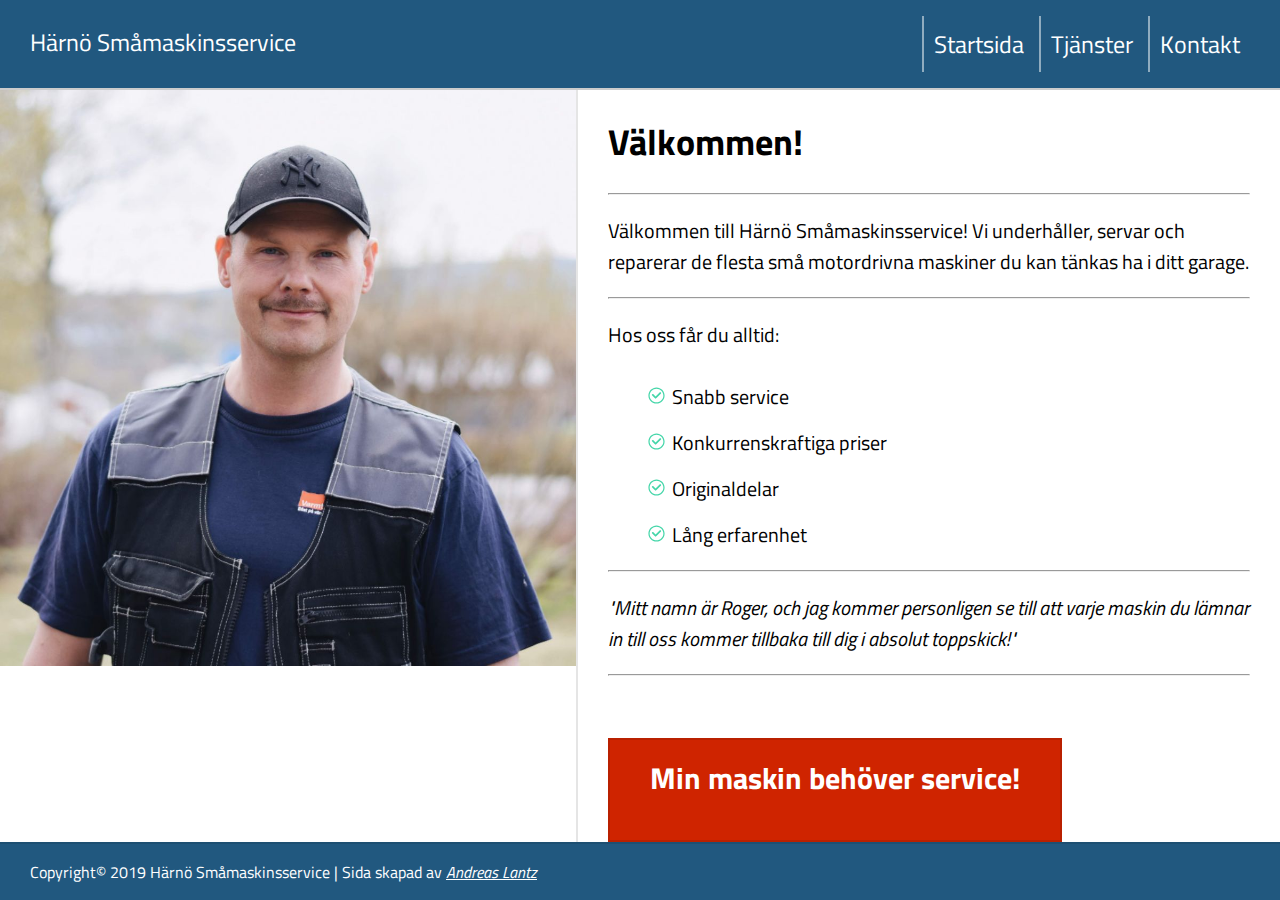
==== index.html @ 1dcfad60 "Add files via upload" ====
<!DOCTYPE html>
<html>

<head>
	<meta charset="UTF-8">
	<meta name="viewport" content="width=device-width, initial-scale=1, maximum-scale=3.0, minimum-scale=1">
	<title>Härnö Småmaskinsservice</title>
	<link rel="stylesheet" href="style.css">
	<link href="https://fonts.googleapis.com/css?family=Titillium+Web" rel="stylesheet">
	<script src="js/jquery.js"></script> <!-- jQuery library included for automatic onLoad delay for overlays -->
	<script src="js/navBtnToggle.js"></script>
</head>

<body>

<!-- Header start -->
	<div id="header">
		<a href="index.html"><p>Härnö Småmaskinsservice</p></a>

<!-- Menu. Visible on wider widths -->
		<div id="menu">
			<p><a href="index.html">Startsida</a></p>
			<p><a href="tjanster.html">Tjänster</a></p>
			<p><a href="kontakt.html">Kontakt</a></p>
		</div>
<!-- Menu for wider widths end -->

<!-- Menu button. Visible on narrower widths-->
		<div id="navBtn" onclick="myFunction(this)">
			<div class="bar1"></div>
			<div class="bar2"></div>
			<div class="bar3"></div>
		</div>
<!-- Menu button end-->

		</div>
<!-- Header end -->

<!-- Menu. Visible on narrower widths (Requires toggle. See JS below) -->
	<div id="nav">
			<a href="index.html">Startsida</a>
			<a href="tjanster.html">Tjänster</a>
			<a href="kontakt.html">Kontakt</a>
	</div>
<!-- Menu for narrower widths end-->

<!-- JS for expanding menu (narrower widths) -->

	<script><!-- Hides #nav on load to only make it visible when toggled -->
		$(document).ready(function(){
			$("#nav").hide();
		});
	</script><!-- -->

	<script><!-- Toggles #nav -->
		$( "#navBtn" ).click(function() {
		  $( "#nav" ).slideToggle("slow");
		});
	</script><!-- -->

	<script><!-- Changes menu icon look -->
		function myFunction(x) {
		  x.classList.toggle("change");
		}
	</script><!-- -->

<!-- JS end -->

<div id="mainContent">

		<img class="indexImage" id="desktop" src="img/cropped.jpg" />
		<img class="indexImage" id="mobile" src="img/full-min.jpg" />

		<div id="indexParagraph">
			<div id="indexText">
				<h1>Välkommen!</h1>
			<hr>
				<p>Välkommen till Härnö Småmaskinsservice! Vi underhåller, servar och reparerar de flesta små motordrivna maskiner du kan tänkas ha i ditt garage.</p>
			<hr>
				<p>Hos oss får du alltid:</p>
					<ul class="indexList">
						<li><span>Snabb service</span></li>
						<li><span>Konkurrenskraftiga priser</span></li>
						<li><span>Originaldelar</span></li>
						<li><span>Lång erfarenhet</span></li>
					</ul>
			<hr>
				<p><i>"Mitt namn är Roger, och jag kommer personligen se till att varje maskin du lämnar in till oss kommer tillbaka till dig i absolut toppskick!"</i></p>
			<hr>
			</div>

				<a id="indexButton" href="tjanster.html"><b>Min maskin behöver service!</b></a>

		</div>

	</div><!-- mainContent wrapper end -->

	<div id="footer">
		<p id="copyright">Copyright© 2019 Härnö Småmaskinsservice | Sida skapad av <a href="https://linkedin.com/in/and-lantz/" target="_blank"><span style="color: #fff;"><u><i>Andreas Lantz</i></u></span></a></p>
		<!-- Remove these comment brackets to activate social media icons
		<div id="socialMedia">
			<p>Hitta oss på:&nbsp;</p>
			<a href="insertlinkhere"><img class="socialMediaIcon" src="img/fbLogo.png" /></a>
			<a href="insertlinkhere"><img class="socialMediaIcon" src="img/igLogo.png" /></a>
		</div>-->
	</div>

</body>

</html>
---- style.css ----
html {
	height: 100%;
	width: 100%;
	scroll-behavior: smooth;
	overflow-y: scroll; /* has to be scroll, not auto */
	-webkit-overflow-scrolling: touch;
}

body {
	margin: 0;
	padding: 0;
	min-height: 100%;
	display: grid;
	grid: auto auto 1fr auto / 1fr;
	grid-template-areas:
  'header'
	'nav'
	'content'
	'footer';
	font-family: 'Titillium Web', sans-serif;
	border: 0;
	background: #fff;
	height: 100%;
}

a {
	text-decoration: none;
	color: black;
}

/* Hides scrollbar */
::-webkit-scrollbar
{
	display: none;
}
/* */

/* Hides scrollbar in IE */
html, body {
	-ms-overflow-style: none;
	overflow: auto;
}
/* */

/* ----- */

#header {
	display: -ms-grid;
	display: grid;
	-ms-grid-columns: (minmax(350px, 1fr))[2];
	    -ms-grid-columns: (minmax(350px, 1fr))[2];
	        grid-template: auto / repeat(2, minmax(350px, 1fr));
	        grid-template-areas:
    'logo menu';
	grid-area: header;
	background-color: #21587F;
	color: #fff;
	overflow: hidden;
	border-bottom: 2px solid #ccc;
	padding: 0 30px 0 30px;
}

#header a  {
	-ms-grid-row: 1;
	-ms-grid-column: 1;
	grid-area: logo;
	font-size: 24px;
	-ms-grid-column-align: start;
	    justify-self: start;
	color: #fff;
	display: block;
}

#menu {
	-ms-grid-row: 1;
	-ms-grid-column: 2;
	display: -webkit-box;
	display: -ms-flexbox;
	display: flex;
	grid-area: menu;
	-ms-flex-item-align: center;
	    align-self: center;
			justify-self: end;
	-ms-grid-column-align: end;
	max-width: 100%;
}

#menu p {
	display: inline-block;
	padding: 10px;
	border-left: 2px solid rgba(255,255,255,.5);
	margin-left: 5px;
	-webkit-transition: 0.3s;
	-o-transition: 0.3s;
	transition: 0.3s;
}

#menu p a {
	color: #fff;
	font-size: 24px;
}

#header div p:hover {
	background: #48687F;
	-webkit-transform: scale(1.1);
	    -ms-transform: scale(1.1);
	        transform: scale(1.1);
}

#navBtn {
  display: none;
  cursor: pointer;
  grid-area: nav-btn;
	align-self: center;
	justify-self: end;
	-ms-grid-column-align: end;
}

.bar1, .bar2, .bar3 {
  width: 35px;
  height: 5px;
  background-color: #333;
  margin: 6px 0;
  -webkit-transition: 0.4s;
  -o-transition: 0.4s;
  transition: 0.4s;
}

.change .bar1 {
  -webkit-transform: rotate(-45deg) translate(-9px, 6px);
  -ms-transform: rotate(-45deg) translate(-9px, 6px);
      transform: rotate(-45deg) translate(-9px, 6px);
}

.change .bar2 {opacity: 0;}

.change .bar3 {
  -webkit-transform: rotate(45deg) translate(-8px, -8px);
  -ms-transform: rotate(45deg) translate(-8px, -8px);
      transform: rotate(45deg) translate(-8px, -8px);
}

/* ----- */

#mainContent {
	overflow: hidden;
	grid-area: content;
	display: flex;
}

#nav {
	display: grid;
	grid-area: nav;
	text-align: center;
	align-items: center;
	vertical-align: center;
	background: #fff;
}

#nav a {
	font-size: 18px;
	max-width: 100%;
	border-bottom: 2px solid rgba(0,0,0,.1);
	padding: 20px;
	-moz-transition: 0.3s;
	-webkit-transition: 0.3s;
	transition: 0.3s;
}

#nav a:hover {
	cursor: pointer;
	transform: scale(1.05);
	background: rgba(0,0,0,.1);
}

.indexImage {
	place-self: start;
	width: 45%;
	/* Height is defined in media queries, due to it being defined as "height" in browser and "max-height" on narrower devices */
}

#desktop {
	display: block;
}

#mobile {
	display: none;
}

#gMap {
	place-self: start;
	width: 48%;
	border: 0;
	/* Height is defined in media queries, due to it being defined as "height" in browser and "max-height" on narrower devices */
}

#indexParagraph {
	display: grid;
	grid: repeat(2, auto) / auto;
	grid-template-areas:
	'indexText'
	'indexButton';
	overflow: scroll;
	place-self: center;
	grid-area: text;
	background: #fff;
	padding: 0 30px 0 30px;
	height: 100%;
	width: auto;
	border-left: 2px solid rgba(0,0,0,.1);
}

#indexText {
	grid-area: indexText;
	place-self: start;
	padding-bottom: 30px;
}

#indexButtonArea {
	grid-area: indexButton;
	place-self: center;
	padding-bottom: 30px;
}

#indexParagraph h1 {
	font-size: 36px;

}

#indexParagraph p {
	font-size: 20px;
}

.indexList li {
	list-style: circle inside url("img/checkmark.svg");
	font-size: 30px;
}

.indexList li span {
	font-size: 20px;
}

.allLists li {
	list-style: disc;
	font-size: 20px;
}

.price {
	color: red;
	font-size: 40px;
}

#indexButton {
	display: block;
	font-size: 30px;
	background: #CF2400;
	border: 2px solid rgba(0,0,0,.1);
	-moz-transition: 0.3s;
	-webkit-transition: 0.3s;
	transition: 0.3s;
	outline: none;
	padding: 15px 40px 15px 40px;
	color: #fff;
	width: fit-content;
}

#indexButton:hover {
	cursor: pointer;
	transform: scale(1.03);
	background: #21587F;
}

/* ----- */

#footer {
	display: grid;
	grid-area: footer;
	grid: auto / 70% 30%;
	grid-template-areas:
	'copyright socialMedia';
	border-top: 2px solid rgba(0,0,0,.1);
	background-color: #21587F;
	color: #fff;
	padding: 0 30px 0 30px;
	font-size: 16px;
}

	#copyright {
		display: block;
		grid-area: copyright;
		place-self: center start;
	}

	/* Id socialMedia and class socialMediaIcon is for social media section in footer. */
	#socialMedia {
		grid-area: socialMedia;
		display: flex;
		place-self: center end;
		padding: 10px 0px 10px 0px;
	}

	.socialMediaIcon {
		width: 50px;
		display: inline-block;
		margin-left: 25px;
	}

/* ----- */

@media screen and (min-width: 1024px) {

	#gMap {
		height: 100%;
	}

}

@media screen and (max-width: 1024px) and (orientation: portrait) {

	#mainContent {
		overflow: scroll;
		display: grid;
		grid: auto / auto;
		grid-template-areas:
		'image'
		'text';
	}

	.indexImage, #gMap {
		width: 100%;
	}

	#desktop {
		display: none;
	}

	#mobile {
		display: block;
	}

	#indexParagraph {
		border: 0;
		width: 90%;
		padding: 0;
	}

	#indexButton {
	font-size: 20px;
	}

	#header {
	grid-template: auto / repeat(2, minmax(100px, 1fr)) 30px;
	grid-template-areas:
    'logo logo nav-btn';
	}

	#header a {
	font-size: 20px;
	}

	#menu {
	display: none;
	}

	#navBtn {
	display: inline-block;
	}

	#indexParagraph p {
	font-size: 20px;
	}

	#footer {
	grid: auto / auto;
	grid-template-areas:
	'socialMedia'
	'copyright';
	font-size: 12px;
	}

	#copyright {
		place-self: center;
	}

	#socialMedia {
		place-self: center;
	}

	.socialMediaIcon {
		width: 30px;
		margin-left: 15px;
	}

}

@media screen and (max-width: 1024px) and (orientation: landscape) {

	#indexImage, #gMap {
		width: 30%;
	}

	#indexParagraph {
		width: 70%;
	}

	#indexParagraph h1 {
	font-size: 30px;
	}

	#indexParagraph p {
	font-size: 16px;
	}

	#indexButton {
	font-size: 20px;
	}

	#header {
	grid-template: auto / repeat(2, minmax(100px, 1fr)) 30px;
	grid-template-areas:
    'logo logo nav-btn';
	}

	#menu {
	display: none;
	}

	#navBtn {
	display: inline-block;
	}

	#footer {
		font-size: 12px;
	}

	.socialMediaIcon {
		width: 30px;
		margin-left: 15px;
	}

}
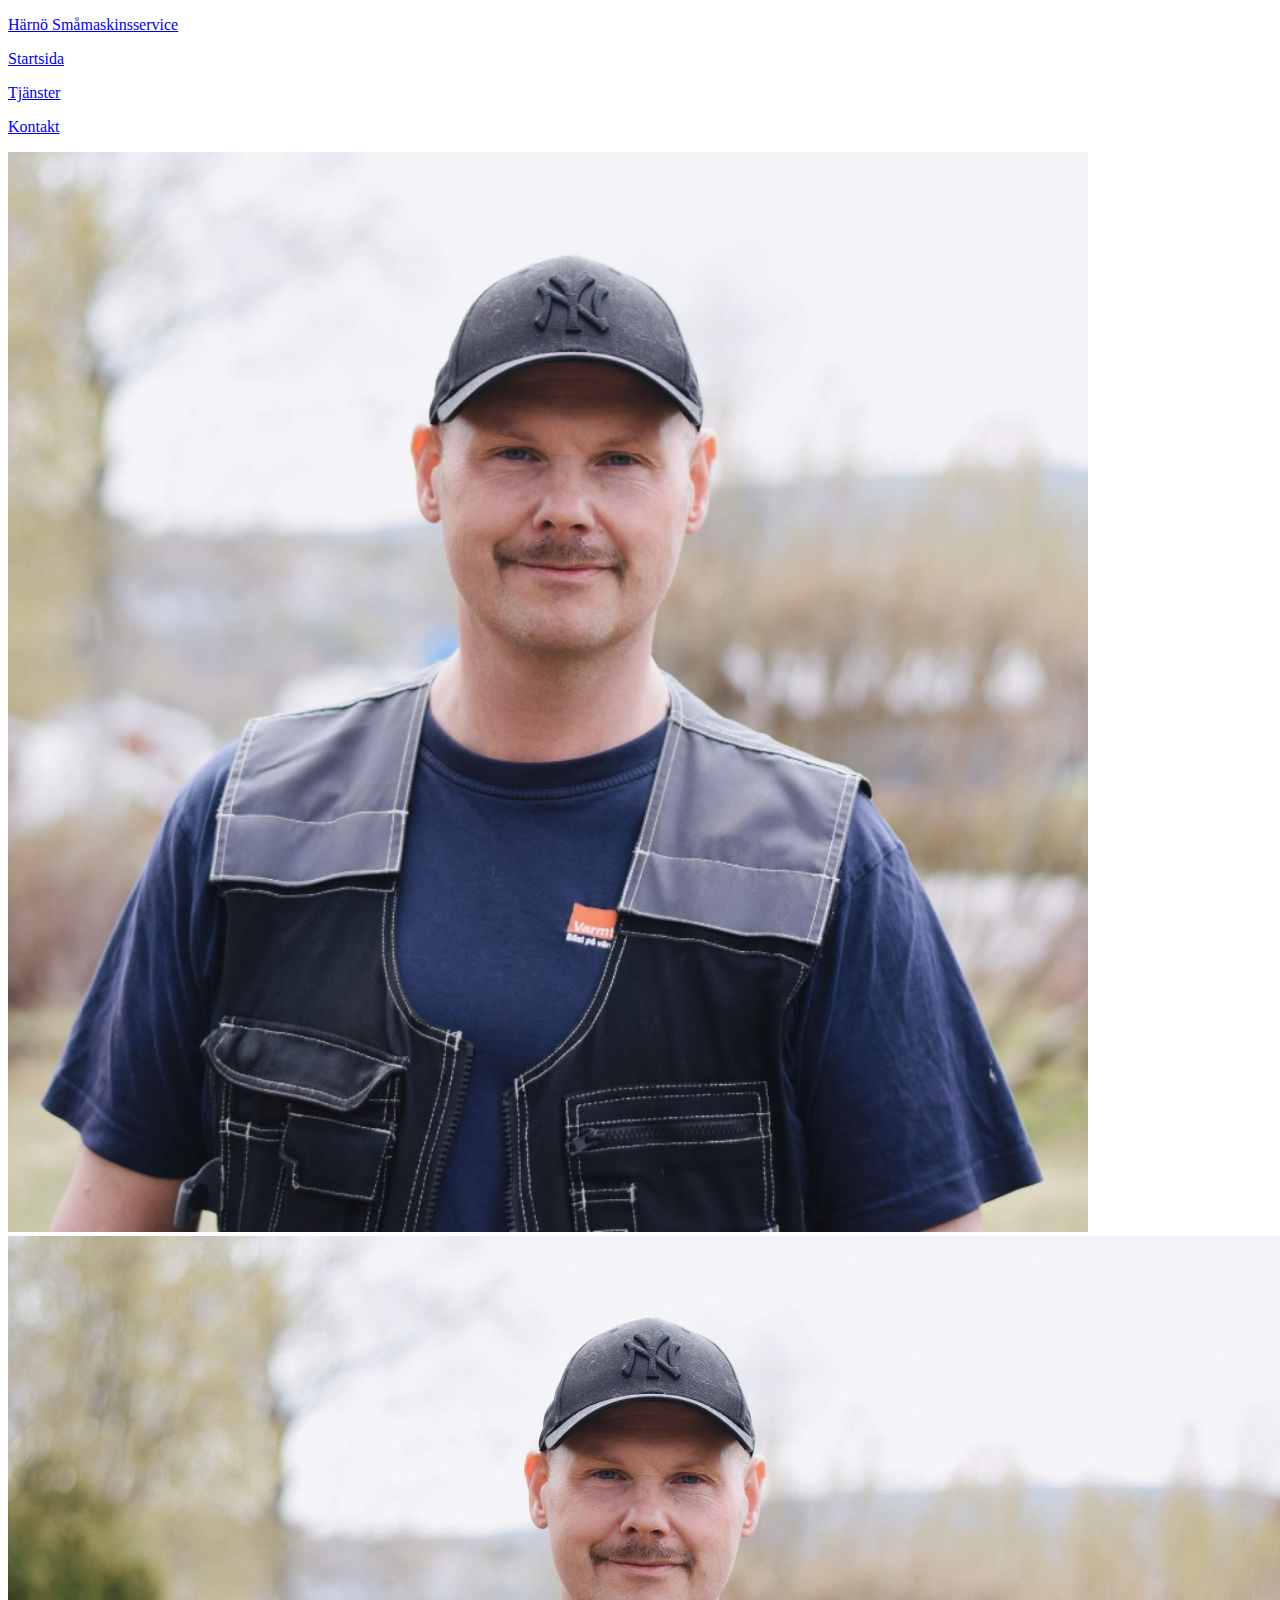
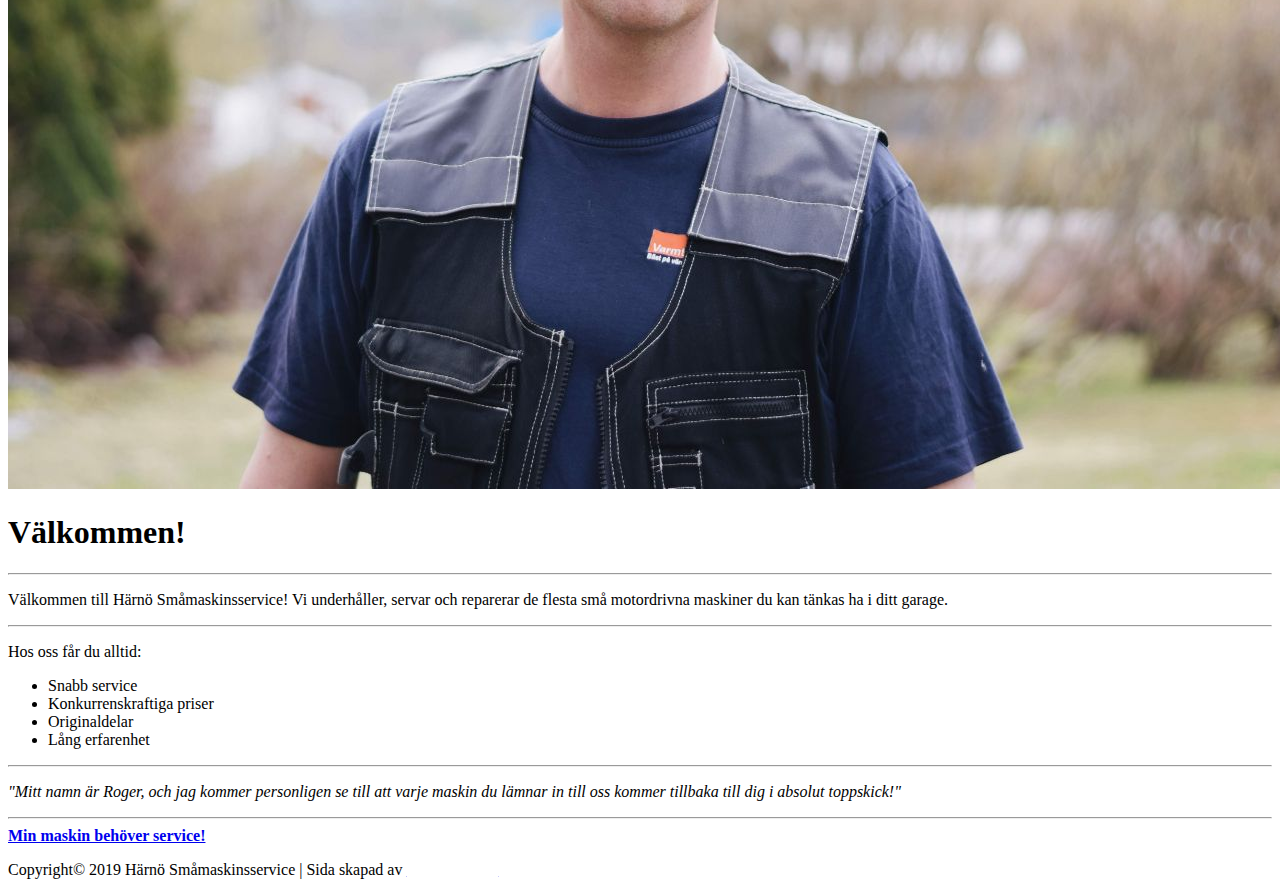
==== commit 5809a9a6: "Add files via upload" ====
--- a/index.html
+++ b/index.html
@@ -5,7 +5,7 @@
 	<meta charset="UTF-8">
 	<meta name="viewport" content="width=device-width, initial-scale=1, maximum-scale=3.0, minimum-scale=1">
 	<title>Härnö Småmaskinsservice</title>
-	<link rel="stylesheet" href="style.css">
+	<link rel="stylesheet" href="stye.css">
 	<link href="https://fonts.googleapis.com/css?family=Titillium+Web" rel="stylesheet">
 	<script src="js/jquery.js"></script> <!-- jQuery library included for automatic onLoad delay for overlays -->
 	<script src="js/navBtnToggle.js"></script>
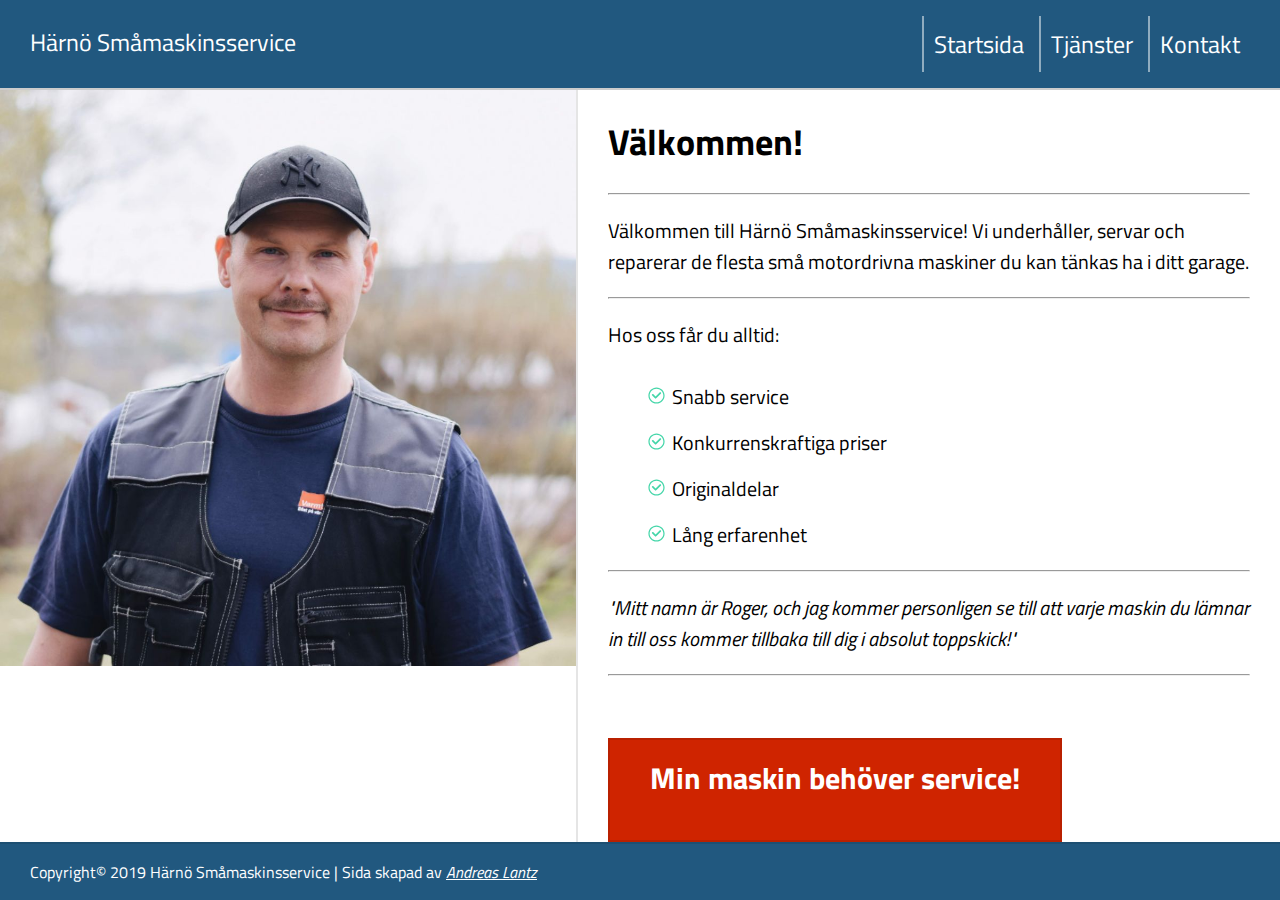
==== commit ef60f09f: "Add files via upload" ====
--- a/index.html
+++ b/index.html
@@ -5,7 +5,7 @@
 	<meta charset="UTF-8">
 	<meta name="viewport" content="width=device-width, initial-scale=1, maximum-scale=3.0, minimum-scale=1">
 	<title>Härnö Småmaskinsservice</title>
-	<link rel="stylesheet" href="stye.css">
+	<link rel="stylesheet" href="style.css">
 	<link href="https://fonts.googleapis.com/css?family=Titillium+Web" rel="stylesheet">
 	<script src="js/jquery.js"></script> <!-- jQuery library included for automatic onLoad delay for overlays -->
 	<script src="js/navBtnToggle.js"></script>
--- a/style.css
+++ b/style.css
@@ -0,0 +1,441 @@
+html {
+	height: 100%;
+	width: 100%;
+	scroll-behavior: smooth;
+	overflow-y: scroll; /* has to be scroll, not auto */
+	-webkit-overflow-scrolling: touch;
+}
+
+body {
+	margin: 0;
+	padding: 0;
+	min-height: 100%;
+	display: grid;
+	grid: auto auto 1fr auto / 1fr;
+	grid-template-areas:
+  'header'
+	'nav'
+	'content'
+	'footer';
+	font-family: 'Titillium Web', sans-serif;
+	border: 0;
+	background: #fff;
+	height: 100%;
+}
+
+a {
+	text-decoration: none;
+	color: black;
+}
+
+/* Hides scrollbar */
+::-webkit-scrollbar
+{
+	display: none;
+}
+/* */
+
+/* Hides scrollbar in IE */
+html, body {
+	-ms-overflow-style: none;
+	overflow: auto;
+}
+/* */
+
+/* ----- */
+
+#header {
+	display: -ms-grid;
+	display: grid;
+	-ms-grid-columns: (minmax(350px, 1fr))[2];
+	    -ms-grid-columns: (minmax(350px, 1fr))[2];
+	        grid-template: auto / repeat(2, minmax(350px, 1fr));
+	        grid-template-areas:
+    'logo menu';
+	grid-area: header;
+	background-color: #21587F;
+	color: #fff;
+	overflow: hidden;
+	border-bottom: 2px solid #ccc;
+	padding: 0 30px 0 30px;
+}
+
+#header a  {
+	-ms-grid-row: 1;
+	-ms-grid-column: 1;
+	grid-area: logo;
+	font-size: 24px;
+	-ms-grid-column-align: start;
+	    justify-self: start;
+	color: #fff;
+	display: block;
+}
+
+#menu {
+	-ms-grid-row: 1;
+	-ms-grid-column: 2;
+	display: -webkit-box;
+	display: -ms-flexbox;
+	display: flex;
+	grid-area: menu;
+	-ms-flex-item-align: center;
+	    align-self: center;
+			justify-self: end;
+	-ms-grid-column-align: end;
+	max-width: 100%;
+}
+
+#menu p {
+	display: inline-block;
+	padding: 10px;
+	border-left: 2px solid rgba(255,255,255,.5);
+	margin-left: 5px;
+	-webkit-transition: 0.3s;
+	-o-transition: 0.3s;
+	transition: 0.3s;
+}
+
+#menu p a {
+	color: #fff;
+	font-size: 24px;
+}
+
+#header div p:hover {
+	background: #48687F;
+	-webkit-transform: scale(1.1);
+	    -ms-transform: scale(1.1);
+	        transform: scale(1.1);
+}
+
+#navBtn {
+  display: none;
+  cursor: pointer;
+  grid-area: nav-btn;
+	align-self: center;
+	justify-self: end;
+	-ms-grid-column-align: end;
+}
+
+.bar1, .bar2, .bar3 {
+  width: 35px;
+  height: 5px;
+  background-color: #333;
+  margin: 6px 0;
+  -webkit-transition: 0.4s;
+  -o-transition: 0.4s;
+  transition: 0.4s;
+}
+
+.change .bar1 {
+  -webkit-transform: rotate(-45deg) translate(-9px, 6px);
+  -ms-transform: rotate(-45deg) translate(-9px, 6px);
+      transform: rotate(-45deg) translate(-9px, 6px);
+}
+
+.change .bar2 {opacity: 0;}
+
+.change .bar3 {
+  -webkit-transform: rotate(45deg) translate(-8px, -8px);
+  -ms-transform: rotate(45deg) translate(-8px, -8px);
+      transform: rotate(45deg) translate(-8px, -8px);
+}
+
+/* ----- */
+
+#mainContent {
+	overflow: hidden;
+	grid-area: content;
+	display: flex;
+}
+
+#nav {
+	display: grid;
+	grid-area: nav;
+	text-align: center;
+	align-items: center;
+	vertical-align: center;
+	background: #fff;
+}
+
+#nav a {
+	font-size: 18px;
+	max-width: 100%;
+	border-bottom: 2px solid rgba(0,0,0,.1);
+	padding: 20px;
+	-moz-transition: 0.3s;
+	-webkit-transition: 0.3s;
+	transition: 0.3s;
+}
+
+#nav a:hover {
+	cursor: pointer;
+	transform: scale(1.05);
+	background: rgba(0,0,0,.1);
+}
+
+.indexImage {
+	place-self: start;
+	width: 45%;
+	/* Height is defined in media queries, due to it being defined as "height" in browser and "max-height" on narrower devices */
+}
+
+#desktop {
+	display: block;
+}
+
+#mobile {
+	display: none;
+}
+
+#gMap {
+	place-self: start;
+	width: 48%;
+	border: 0;
+	/* Height is defined in media queries, due to it being defined as "height" in browser and "max-height" on narrower devices */
+}
+
+#indexParagraph {
+	display: grid;
+	grid: repeat(2, auto) / auto;
+	grid-template-areas:
+	'indexText'
+	'indexButton';
+	overflow: scroll;
+	place-self: center;
+	grid-area: text;
+	background: #fff;
+	padding: 0 30px 0 30px;
+	height: 100%;
+	width: auto;
+	border-left: 2px solid rgba(0,0,0,.1);
+}
+
+#indexText {
+	grid-area: indexText;
+	place-self: start;
+	padding-bottom: 30px;
+}
+
+#indexButtonArea {
+	grid-area: indexButton;
+	place-self: center;
+	padding-bottom: 30px;
+}
+
+#indexParagraph h1 {
+	font-size: 36px;
+
+}
+
+#indexParagraph p {
+	font-size: 20px;
+}
+
+.indexList li {
+	list-style: circle inside url("img/checkmark.svg");
+	font-size: 30px;
+}
+
+.indexList li span {
+	font-size: 20px;
+}
+
+.allLists li {
+	list-style: disc;
+	font-size: 20px;
+}
+
+.price {
+	color: red;
+	font-size: 40px;
+}
+
+#indexButton {
+	display: block;
+	font-size: 30px;
+	background: #CF2400;
+	border: 2px solid rgba(0,0,0,.1);
+	-moz-transition: 0.3s;
+	-webkit-transition: 0.3s;
+	transition: 0.3s;
+	outline: none;
+	padding: 15px 40px 15px 40px;
+	color: #fff;
+	width: fit-content;
+}
+
+#indexButton:hover {
+	cursor: pointer;
+	transform: scale(1.03);
+	background: #21587F;
+}
+
+/* ----- */
+
+#footer {
+	display: grid;
+	grid-area: footer;
+	grid: auto / 70% 30%;
+	grid-template-areas:
+	'copyright socialMedia';
+	border-top: 2px solid rgba(0,0,0,.1);
+	background-color: #21587F;
+	color: #fff;
+	padding: 0 30px 0 30px;
+	font-size: 16px;
+}
+
+	#copyright {
+		display: block;
+		grid-area: copyright;
+		place-self: center start;
+	}
+
+	/* Id socialMedia and class socialMediaIcon is for social media section in footer. */
+	#socialMedia {
+		grid-area: socialMedia;
+		display: flex;
+		place-self: center end;
+		padding: 10px 0px 10px 0px;
+	}
+
+	.socialMediaIcon {
+		width: 50px;
+		display: inline-block;
+		margin-left: 25px;
+	}
+
+/* ----- */
+
+@media screen and (min-width: 1024px) {
+
+	#gMap {
+		height: 100%;
+	}
+
+}
+
+@media screen and (max-width: 1024px) and (orientation: portrait) {
+
+	#mainContent {
+		overflow: scroll;
+		display: grid;
+		grid: auto / auto;
+		grid-template-areas:
+		'image'
+		'text';
+	}
+
+	.indexImage, #gMap {
+		width: 100%;
+	}
+
+	#desktop {
+		display: none;
+	}
+
+	#mobile {
+		display: block;
+	}
+
+	#indexParagraph {
+		border: 0;
+		width: 90%;
+		padding: 0;
+	}
+
+	#indexButton {
+	font-size: 20px;
+	}
+
+	#header {
+	grid-template: auto / repeat(2, minmax(100px, 1fr)) 30px;
+	grid-template-areas:
+    'logo logo nav-btn';
+	}
+
+	#header a {
+	font-size: 20px;
+	}
+
+	#menu {
+	display: none;
+	}
+
+	#navBtn {
+	display: inline-block;
+	}
+
+	#indexParagraph p {
+	font-size: 20px;
+	}
+
+	#footer {
+	grid: auto / auto;
+	grid-template-areas:
+	'socialMedia'
+	'copyright';
+	font-size: 12px;
+	}
+
+	#copyright {
+		place-self: center;
+	}
+
+	#socialMedia {
+		place-self: center;
+	}
+
+	.socialMediaIcon {
+		width: 30px;
+		margin-left: 15px;
+	}
+
+}
+
+@media screen and (max-width: 1024px) and (orientation: landscape) {
+
+	#indexImage, #gMap {
+		width: 30%;
+	}
+
+	#indexParagraph {
+		width: 70%;
+	}
+
+	#indexParagraph h1 {
+	font-size: 30px;
+	}
+
+	#indexParagraph p {
+	font-size: 16px;
+	}
+
+	#indexButton {
+	font-size: 20px;
+	}
+
+	#header {
+	grid-template: auto / repeat(2, minmax(100px, 1fr)) 30px;
+	grid-template-areas:
+    'logo logo nav-btn';
+	}
+
+	#menu {
+	display: none;
+	}
+
+	#navBtn {
+	display: inline-block;
+	}
+
+	#footer {
+		font-size: 12px;
+	}
+
+	.socialMediaIcon {
+		width: 30px;
+		margin-left: 15px;
+	}
+
+}
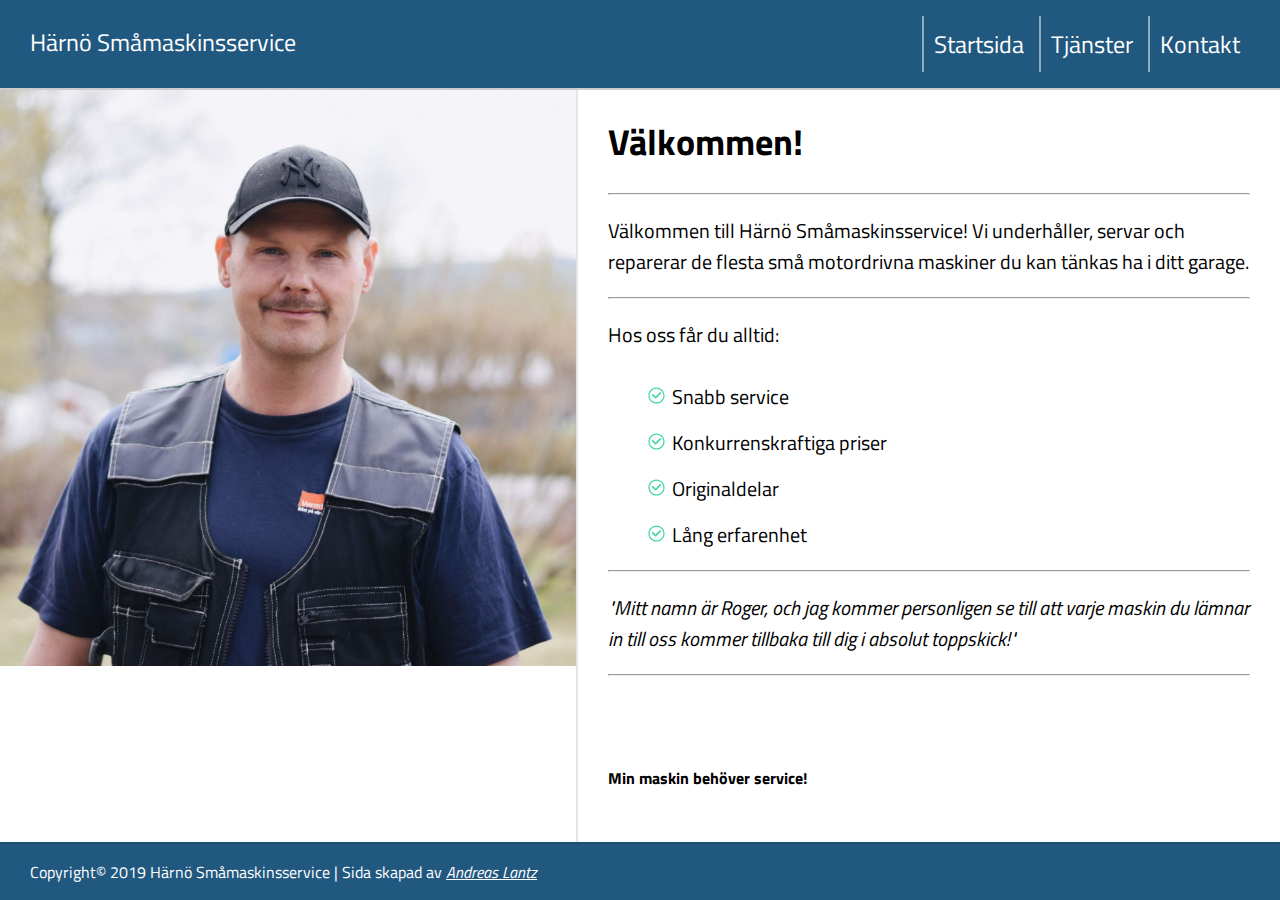
==== commit 3549b427: "Add files via upload" ====
--- a/index.html
+++ b/index.html
@@ -89,7 +89,7 @@
 			<hr>
 			</div>
 
-				<a id="indexButton" href="tjanster.html"><b>Min maskin behöver service!</b></a>
+				<a href="tjanster.html"><b>Min maskin behöver service!</b></a>
 
 		</div>
 
--- a/style.css
+++ b/style.css
@@ -146,6 +146,7 @@
 	overflow: hidden;
 	grid-area: content;
 	display: flex;
+	z-index: 3;
 }
 
 #nav {
@@ -208,6 +209,7 @@
 	height: 100%;
 	width: auto;
 	border-left: 2px solid rgba(0,0,0,.1);
+	z-index: 5;
 }
 
 #indexText {
@@ -262,6 +264,8 @@
 	padding: 15px 40px 15px 40px;
 	color: #fff;
 	width: fit-content;
+	height: fit-content;
+	z-index: 10;
 }
 
 #indexButton:hover {
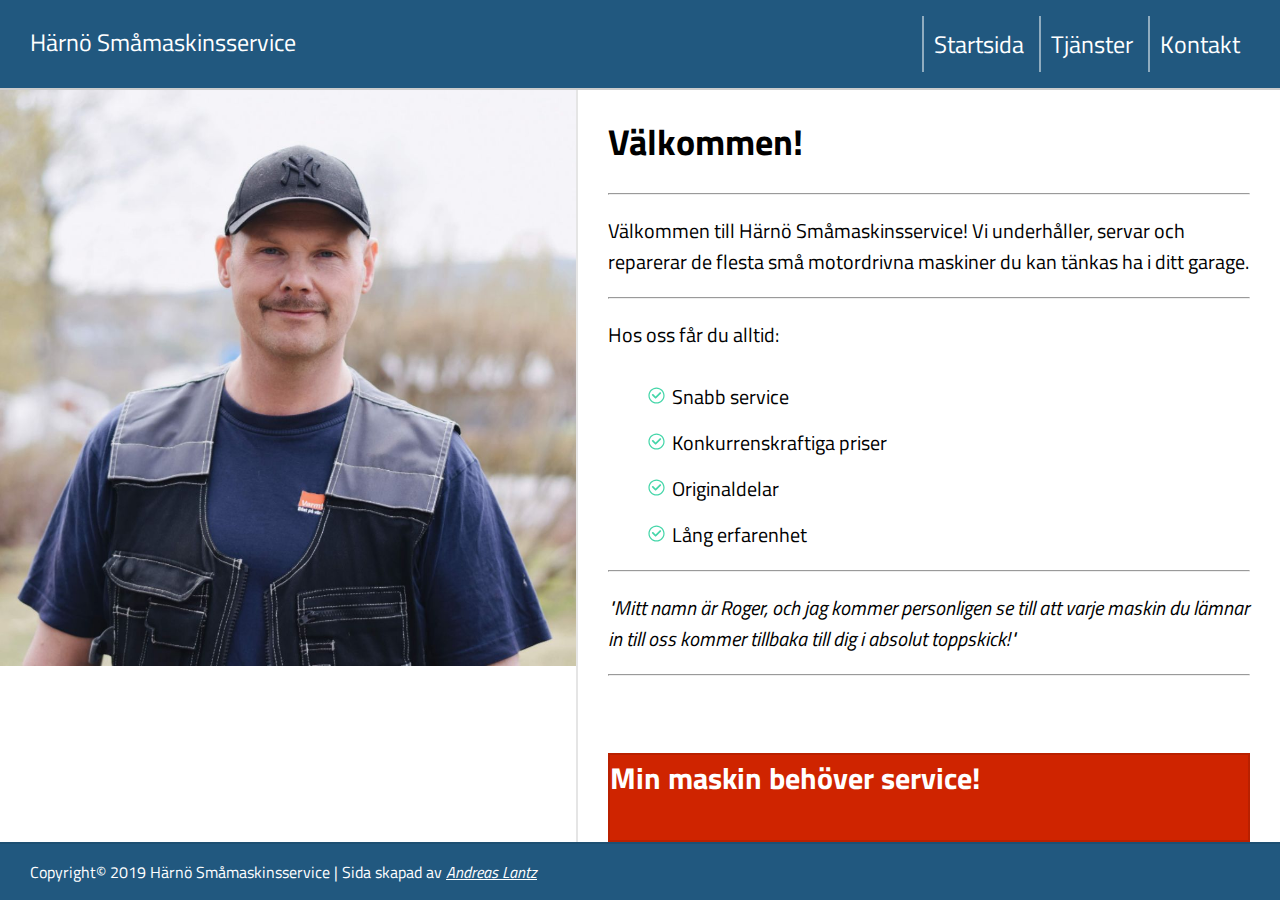
==== commit be635721: "Add files via upload" ====
--- a/index.html
+++ b/index.html
@@ -89,7 +89,7 @@
 			<hr>
 			</div>
 
-				<a href="tjanster.html"><b>Min maskin behöver service!</b></a>
+				<a id="indexButton" href="tjanster.html"><b>Min maskin behöver service!</b></a>
 
 		</div>
 
--- a/style.css
+++ b/style.css
@@ -260,12 +260,7 @@
 	-moz-transition: 0.3s;
 	-webkit-transition: 0.3s;
 	transition: 0.3s;
-	outline: none;
-	padding: 15px 40px 15px 40px;
 	color: #fff;
-	width: fit-content;
-	height: fit-content;
-	z-index: 10;
 }
 
 #indexButton:hover {
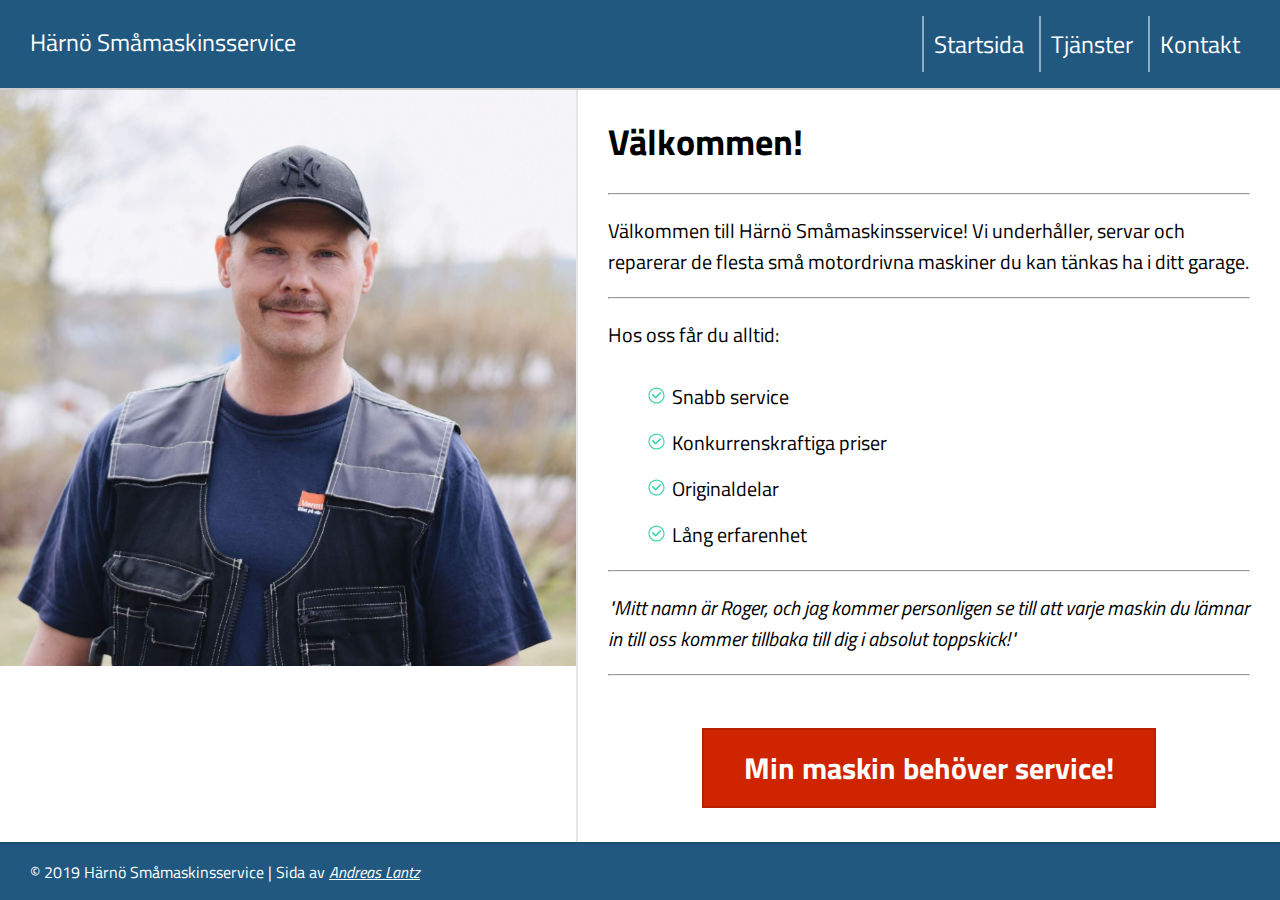
==== commit 8d9614f3: "Add files via upload" ====
--- a/index.html
+++ b/index.html
@@ -88,15 +88,13 @@
 				<p><i>"Mitt namn är Roger, och jag kommer personligen se till att varje maskin du lämnar in till oss kommer tillbaka till dig i absolut toppskick!"</i></p>
 			<hr>
 			</div>
-
 				<a id="indexButton" href="tjanster.html"><b>Min maskin behöver service!</b></a>
-
 		</div>
 
 	</div><!-- mainContent wrapper end -->
 
 	<div id="footer">
-		<p id="copyright">Copyright© 2019 Härnö Småmaskinsservice | Sida skapad av <a href="https://linkedin.com/in/and-lantz/" target="_blank"><span style="color: #fff;"><u><i>Andreas Lantz</i></u></span></a></p>
+		<p id="copyright">© 2019 Härnö Småmaskinsservice | Sida av <a href="https://linkedin.com/in/and-lantz/" target="_blank"><span style="color: #fff;"><u><i>Andreas Lantz</i></u></span></a></p>
 		<!-- Remove these comment brackets to activate social media icons
 		<div id="socialMedia">
 			<p>Hitta oss på:&nbsp;</p>
--- a/style.css
+++ b/style.css
@@ -260,12 +260,20 @@
 	-moz-transition: 0.3s;
 	-webkit-transition: 0.3s;
 	transition: 0.3s;
+	outline: none;
+	padding: 15px 40px 15px 40px;
 	color: #fff;
+	width: fit-content;
+	height: fit-content;
+	align-self: center;
+	justify-self: center;
+	place-self: center;
+	-ms-grid-column-align: end;
+	margin-bottom: 30px;
+	text-align: center;
 }
 
 #indexButton:hover {
-	cursor: pointer;
-	transform: scale(1.03);
 	background: #21587F;
 }
 
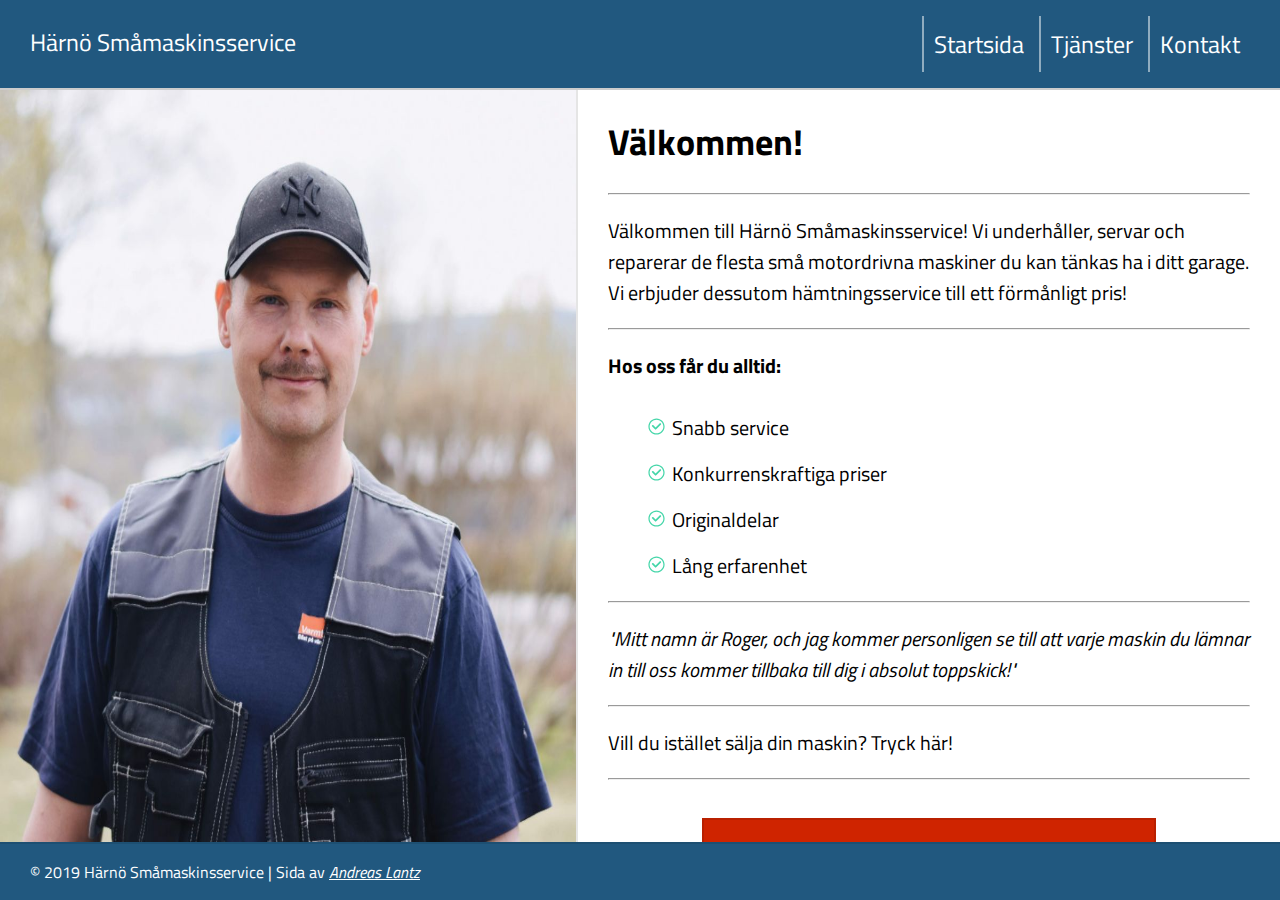
==== commit 67833d9e: "Add files via upload" ====
--- a/index.html
+++ b/index.html
@@ -5,10 +5,20 @@
 	<meta charset="UTF-8">
 	<meta name="viewport" content="width=device-width, initial-scale=1, maximum-scale=3.0, minimum-scale=1">
 	<title>Härnö Småmaskinsservice</title>
+	<meta name="description" content="Serva din maskin hos Härnö Småmaskinsservice!">
+	<meta name=”robots” content="index, foLlow"> 
 	<link rel="stylesheet" href="style.css">
 	<link href="https://fonts.googleapis.com/css?family=Titillium+Web" rel="stylesheet">
 	<script src="js/jquery.js"></script> <!-- jQuery library included for automatic onLoad delay for overlays -->
-	<script src="js/navBtnToggle.js"></script>
+
+	<link rel="apple-touch-icon" sizes="180x180" href="/apple-touch-icon.png">
+	<link rel="icon" type="image/png" sizes="32x32" href="/favicon-32x32.png">
+	<link rel="icon" type="image/png" sizes="16x16" href="/favicon-16x16.png">
+	<link rel="manifest" href="/site.webmanifest">
+	<link rel="mask-icon" href="/safari-pinned-tab.svg" color="#5bbad5">
+	<meta name="msapplication-TileColor" content="#ffffff">
+	<meta name="theme-color" content="#ffffff">
+
 </head>
 
 <body>
@@ -68,16 +78,17 @@
 
 <div id="mainContent">
 
-		<img class="indexImage" id="desktop" src="img/cropped.jpg" />
-		<img class="indexImage" id="mobile" src="img/full-min.jpg" />
+		<!-- Different images for desktop/mobile -->
+		<img class="indexImage" id="desktop" src="img/cropped.jpg" alt="Bild på Roger, ägaren av Härnö Småmaskinsservice" />
+		<img class="indexImage" id="mobile" src="img/full-min.jpg" alt="Bild på Roger, ägaren av Härnö Småmaskinsservice" />
 
-		<div id="indexParagraph">
-			<div id="indexText">
+		<div id="indexParagraph"> <!-- Wrapper for right-side area -->
+			<div id="indexText"> <!-- Wrapper for text, excluding button -->
 				<h1>Välkommen!</h1>
 			<hr>
-				<p>Välkommen till Härnö Småmaskinsservice! Vi underhåller, servar och reparerar de flesta små motordrivna maskiner du kan tänkas ha i ditt garage.</p>
+				<p>Välkommen till Härnö Småmaskinsservice! Vi underhåller, servar och reparerar de flesta små motordrivna maskiner du kan tänkas ha i ditt garage. Vi erbjuder dessutom hämtningsservice till ett förmånligt pris!</p>
 			<hr>
-				<p>Hos oss får du alltid:</p>
+				<p><b>Hos oss får du alltid:</b></p>
 					<ul class="indexList">
 						<li><span>Snabb service</span></li>
 						<li><span>Konkurrenskraftiga priser</span></li>
@@ -86,7 +97,9 @@
 					</ul>
 			<hr>
 				<p><i>"Mitt namn är Roger, och jag kommer personligen se till att varje maskin du lämnar in till oss kommer tillbaka till dig i absolut toppskick!"</i></p>
-			<hr>
+				<hr style="color: black;">
+					<a href="kontakt.html"><p>Vill du istället sälja din maskin? Tryck här!</p></a>
+				<hr>
 			</div>
 				<a id="indexButton" href="tjanster.html"><b>Min maskin behöver service!</b></a>
 		</div>
--- a/style.css
+++ b/style.css
@@ -48,10 +48,10 @@
 	display: -ms-grid;
 	display: grid;
 	-ms-grid-columns: (minmax(350px, 1fr))[2];
-	    -ms-grid-columns: (minmax(350px, 1fr))[2];
-	        grid-template: auto / repeat(2, minmax(350px, 1fr));
-	        grid-template-areas:
-    'logo menu';
+	-ms-grid-columns: (minmax(350px, 1fr))[2];
+	grid-template: auto / repeat(2, minmax(350px, 1fr));
+	grid-template-areas:
+	'logo menu';
 	grid-area: header;
 	background-color: #21587F;
 	color: #fff;
@@ -176,7 +176,7 @@
 
 .indexImage {
 	place-self: start;
-	width: 45%;
+	min-width: 45%;
 	/* Height is defined in media queries, due to it being defined as "height" in browser and "max-height" on narrower devices */
 }
 
@@ -190,7 +190,7 @@
 
 #gMap {
 	place-self: start;
-	width: 48%;
+	min-width: 45%;
 	border: 0;
 	/* Height is defined in media queries, due to it being defined as "height" in browser and "max-height" on narrower devices */
 }
@@ -314,7 +314,11 @@
 
 /* ----- */
 
-@media screen and (min-width: 1024px) {
+@media screen and (min-width: 1025px) {
+
+	.indexImage {
+		height: 100%
+	}
 
 	#gMap {
 		height: 100%;
@@ -326,6 +330,7 @@
 
 	#mainContent {
 		overflow: scroll;
+		display: -ms-grid;
 		display: grid;
 		grid: auto / auto;
 		grid-template-areas:
@@ -356,9 +361,10 @@
 	}
 
 	#header {
-	grid-template: auto / repeat(2, minmax(100px, 1fr)) 30px;
-	grid-template-areas:
-    'logo logo nav-btn';
+		-ms-grid-columns: (minmax(100px, 1fr))[2] 30px;
+		grid-template: auto / repeat(2, minmax(100px, 1fr)) 30px;
+		grid-template-areas:
+  	'logo logo nav-btn';
 	}
 
 	#header a {
@@ -402,8 +408,9 @@
 
 @media screen and (max-width: 1024px) and (orientation: landscape) {
 
-	#indexImage, #gMap {
-		width: 30%;
+	.indexImage, #gMap {
+		min-width: 30%;
+		max-height: 100%;
 	}
 
 	#indexParagraph {
